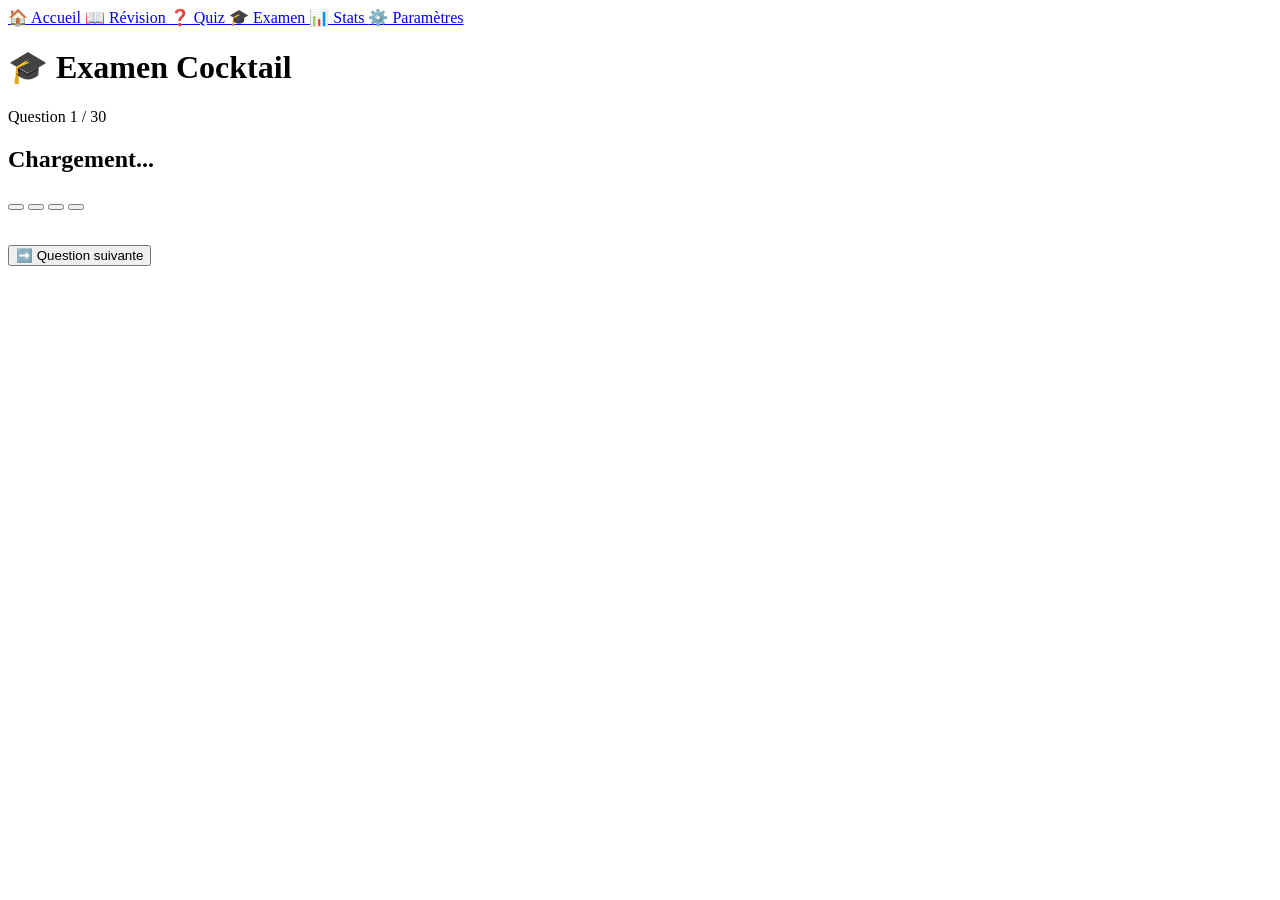
==== examen.html @ a8a90d8d "Add files via upload" ====
<!DOCTYPE html>
<html lang="fr">

<head>

<meta charset="UTF-8">

<title>Examen - Cocktail Trainer</title>


<link rel="preconnect" href="https://fonts.googleapis.com">
<link rel="preconnect" href="https://fonts.gstatic.com" crossorigin>

<link href="https://fonts.googleapis.com/css2?family=Poppins:wght@300;400;600;700&display=swap" rel="stylesheet">


<link rel="stylesheet" href="../css/style.css">


</head>



<body>



<nav class="navbar">


<a href="../index.html">
🏠 Accueil
</a>


<a href="revision.html">
📖 Révision
</a>


<a href="quiz.html">
❓ Quiz
</a>


<a href="examen.html">
🎓 Examen
</a>


<a href="statistiques.html">
📊 Stats
</a>


<a href="parametres.html">
⚙️ Paramètres
</a>


</nav>





<div class="container">


<div class="card">



<h1>
🎓 Examen Cocktail
</h1>




<p id="progressionExamen">

Question 1 / 30

</p>





<h2 id="question">

Chargement...

</h2>





<div id="reponses">


<button id="choix0" class="btn" onclick="repondre(0)">
</button>


<button id="choix1" class="btn" onclick="repondre(1)">
</button>


<button id="choix2" class="btn" onclick="repondre(2)">
</button>


<button id="choix3" class="btn" onclick="repondre(3)">
</button>


</div>




<p id="resultat"></p>





<br>



<button class="btn" onclick="questionSuivante()">

➡️ Question suivante

</button>




</div>


</div>






<script src="../data/cocktails.js"></script>

<script src="../js/examen.js"></script>



</body>

</html>
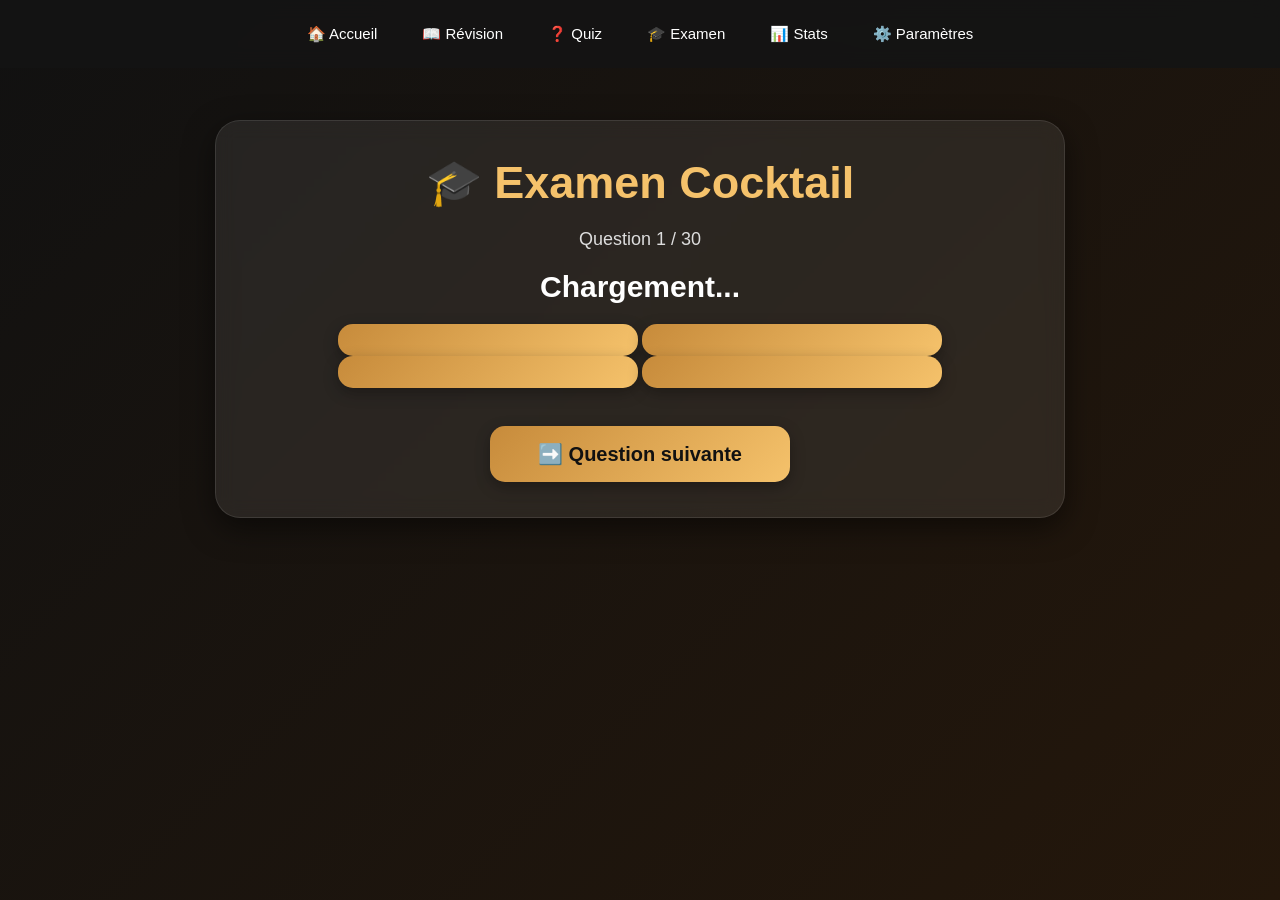
==== commit cc7bc544: "Update examen.html" ====
--- a/examen.html
+++ b/examen.html
@@ -12,9 +12,9 @@
 <link rel="preconnect" href="https://fonts.gstatic.com" crossorigin>
 
 <link href="https://fonts.googleapis.com/css2?family=Poppins:wght@300;400;600;700&display=swap" rel="stylesheet">
+  
 
-
-<link rel="stylesheet" href="../css/style.css">
+<link rel="stylesheet" href="style.css">
 
 
 </head>
@@ -151,12 +151,12 @@
 
 
 
-<script src="../data/cocktails.js"></script>
+<script src="cocktails.js"></script>
 
-<script src="../js/examen.js"></script>
+<script src="examen.js"></script>
 
 
 
 </body>
 
-</html>+</html>
--- a/style.css
+++ b/style.css
@@ -0,0 +1,379 @@
+*{
+
+margin:0;
+padding:0;
+box-sizing:border-box;
+
+}
+
+
+
+body{
+
+font-family:'Poppins',sans-serif;
+
+background:
+linear-gradient(
+135deg,
+#111,
+#24170b
+);
+
+color:white;
+
+min-height:100vh;
+
+padding-top:90px;
+
+}
+
+
+
+/* Conteneur */
+
+.container{
+
+width:90%;
+
+max-width:850px;
+
+margin:auto;
+
+text-align:center;
+
+}
+
+
+
+/* Titres */
+
+h1{
+
+font-size:45px;
+
+margin-bottom:20px;
+
+color:#f5c26b;
+
+}
+
+
+
+h2{
+
+font-size:30px;
+
+margin-bottom:20px;
+
+}
+
+
+
+p{
+
+font-size:18px;
+
+color:#ddd;
+
+margin-bottom:20px;
+
+}
+
+
+
+/* Carte principale */
+
+.card{
+
+background:
+
+rgba(255,255,255,0.08);
+
+backdrop-filter:blur(10px);
+
+padding:35px;
+
+border-radius:25px;
+
+margin-top:30px;
+
+box-shadow:
+
+0 10px 30px rgba(0,0,0,0.5);
+
+border:
+
+1px solid rgba(255,255,255,0.1);
+
+}
+
+
+
+
+
+/* Menu */
+
+.menu{
+
+display:flex;
+
+flex-direction:column;
+
+align-items:center;
+
+gap:20px;
+
+}
+
+
+
+
+
+/* Boutons */
+
+.btn{
+
+width:300px;
+
+padding:16px;
+
+font-size:20px;
+
+font-weight:600;
+
+border:none;
+
+border-radius:15px;
+
+cursor:pointer;
+
+background:
+
+linear-gradient(
+135deg,
+#c78b3b,
+#f5c26b
+);
+
+
+color:#111;
+
+transition:0.3s;
+
+box-shadow:
+
+0 5px 15px rgba(0,0,0,0.3);
+
+}
+
+
+
+.btn:hover{
+
+transform:translateY(-5px) scale(1.03);
+
+box-shadow:
+
+0 10px 25px rgba(0,0,0,0.5);
+
+}
+
+
+
+
+
+/* Navigation */
+
+.navbar{
+
+width:100%;
+
+background:
+
+rgba(20,20,20,0.9);
+
+backdrop-filter:blur(10px);
+
+padding:15px;
+
+display:flex;
+
+justify-content:center;
+
+gap:15px;
+
+position:fixed;
+
+top:0;
+
+left:0;
+
+z-index:1000;
+
+}
+
+
+
+
+
+.navbar a{
+
+color:white;
+
+text-decoration:none;
+
+font-size:15px;
+
+padding:10px 15px;
+
+border-radius:10px;
+
+transition:0.3s;
+
+}
+
+
+
+.navbar a:hover{
+
+background:#c78b3b;
+
+color:#111;
+
+}
+
+
+
+
+
+/* Barre progression */
+
+#barreFond{
+
+width:100%;
+
+height:25px;
+
+background:#333;
+
+border-radius:20px;
+
+overflow:hidden;
+
+margin:20px 0;
+
+}
+
+
+
+
+
+#barreAvancement{
+
+height:100%;
+
+width:0%;
+
+background:
+
+linear-gradient(
+90deg,
+#c78b3b,
+#f5c26b
+);
+
+
+transition:0.5s;
+
+}
+
+
+
+
+
+/* Quiz / Examen */
+
+.bonne{
+
+background:#2ecc71 !important;
+
+}
+
+
+
+.mauvaise{
+
+background:#e74c3c !important;
+
+}
+
+
+
+.btn:disabled{
+
+cursor:not-allowed;
+
+opacity:0.9;
+
+}
+
+
+
+
+
+/* Réponse cocktail */
+
+#reponse p{
+
+text-align:left;
+
+margin-bottom:15px;
+
+}
+
+
+
+strong{
+
+color:#f5c26b;
+
+}
+
+
+
+
+
+/* Animation apparition */
+
+.card{
+
+animation:
+
+apparition 0.5s ease;
+
+}
+
+
+
+@keyframes apparition{
+
+
+from{
+
+opacity:0;
+
+transform:translateY(20px);
+
+}
+
+
+to{
+
+opacity:1;
+
+transform:translateY(0);
+
+}
+
+
+}
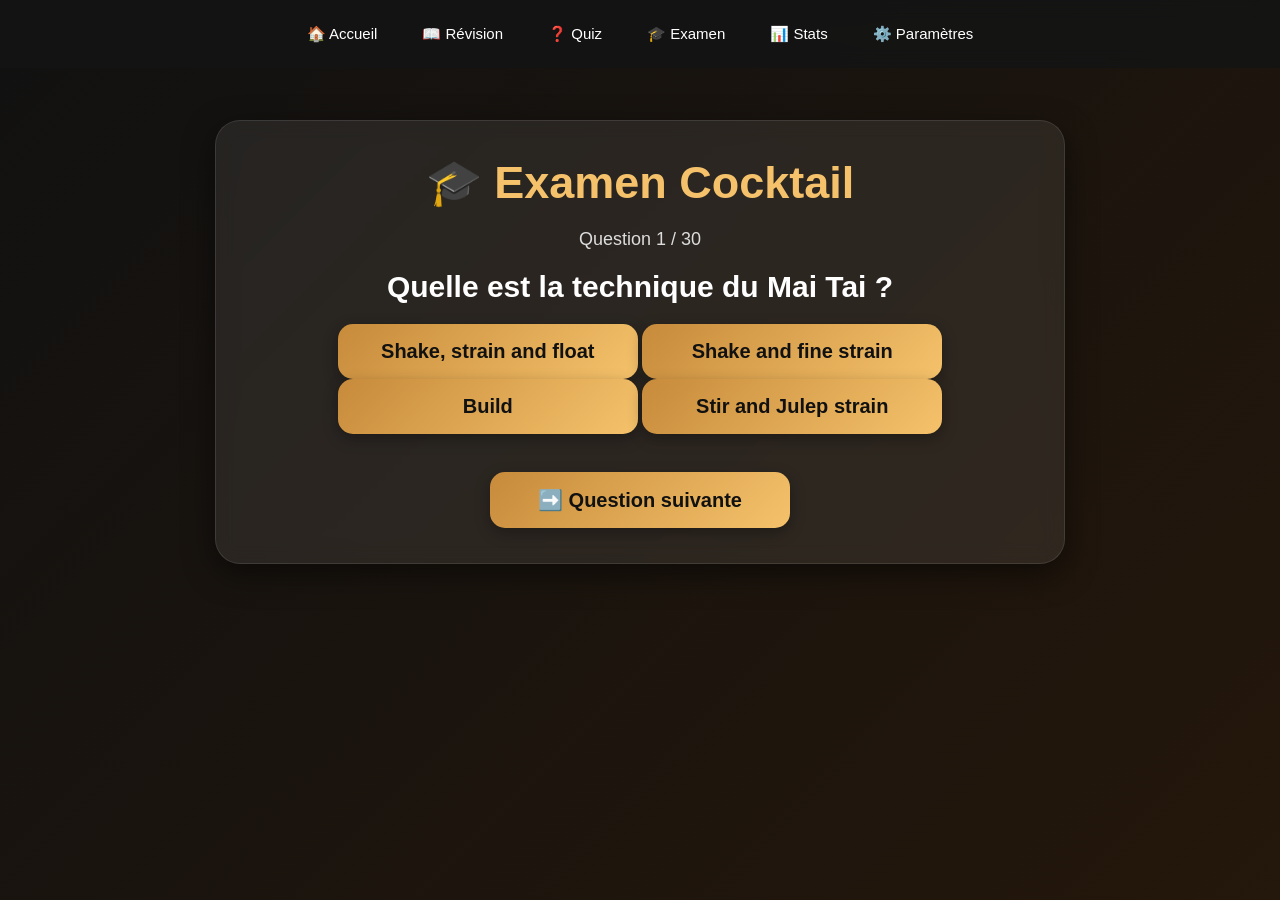
==== commit 57bbf7f6: "Update examen.html" ====
--- a/examen.html
+++ b/examen.html
@@ -12,7 +12,7 @@
 <link rel="preconnect" href="https://fonts.gstatic.com" crossorigin>
 
 <link href="https://fonts.googleapis.com/css2?family=Poppins:wght@300;400;600;700&display=swap" rel="stylesheet">
-  
+
 
 <link rel="stylesheet" href="style.css">
 
@@ -28,7 +28,7 @@
 <nav class="navbar">
 
 
-<a href="../index.html">
+<a href="index.html">
 🏠 Accueil
 </a>
 
@@ -151,9 +151,10 @@
 
 
 
+
 <script src="cocktails.js"></script>
 
-<script src="examen.js"></script>
+<script src="Examen.js"></script>
 
 
 
